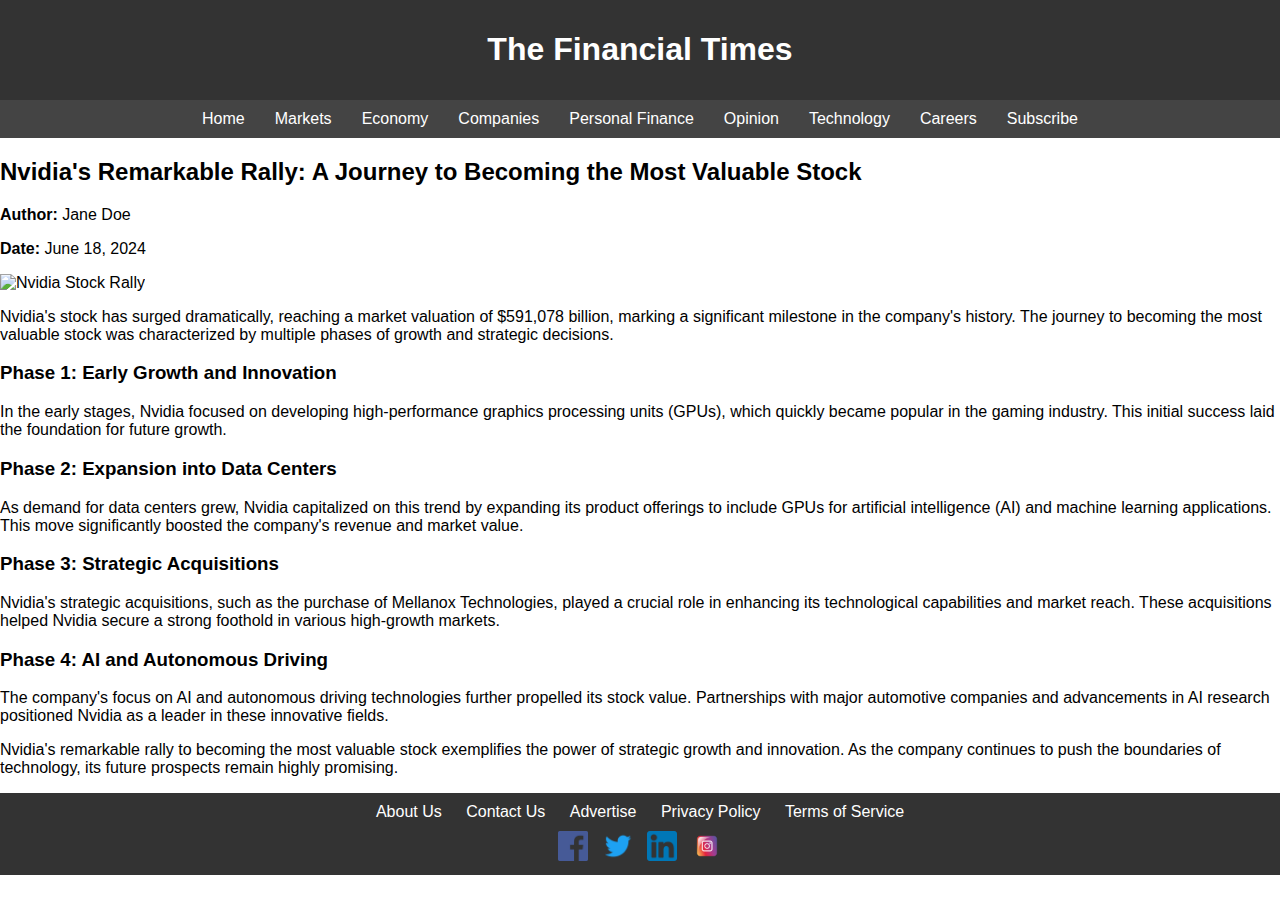
==== blog.html @ 5c5d2dcd "Create blog.html" ====
<!DOCTYPE html>
<html lang="en">
<head>
    <meta charset="UTF-8">
    <meta name="viewport" content="width=device-width, initial-scale=1.0">
    <title>Blog - The Financial Times</title>
    <link rel="stylesheet" href="styles.css">
</head>
<body>
    <header>
        <h1>The Financial Times</h1>
    </header>
    <nav>
        <a href="index.html">Home</a>
        <a href="#">Markets</a>
        <a href="#">Economy</a>
        <a href="#">Companies</a>
        <a href="#">Personal Finance</a>
        <a href="#">Opinion</a>
        <a href="#">Technology</a>
        <a href="#">Careers</a>
        <a href="#">Subscribe</a>
    </nav>
    <div class="blog-post">
        <h2>Nvidia's Remarkable Rally: A Journey to Becoming the Most Valuable Stock</h2>
        <p><strong>Author:</strong> Jane Doe</p>
        <p><strong>Date:</strong> June 18, 2024</p>
        <img src="nvidia-stock.jpg" alt="Nvidia Stock Rally" style="width:100%;height:auto;">
        <p>Nvidia's stock has surged dramatically, reaching a market valuation of $591,078 billion, marking a significant milestone in the company's history. The journey to becoming the most valuable stock was characterized by multiple phases of growth and strategic decisions.</p>
        <h3>Phase 1: Early Growth and Innovation</h3>
        <p>In the early stages, Nvidia focused on developing high-performance graphics processing units (GPUs), which quickly became popular in the gaming industry. This initial success laid the foundation for future growth.</p>
        <h3>Phase 2: Expansion into Data Centers</h3>
        <p>As demand for data centers grew, Nvidia capitalized on this trend by expanding its product offerings to include GPUs for artificial intelligence (AI) and machine learning applications. This move significantly boosted the company's revenue and market value.</p>
        <h3>Phase 3: Strategic Acquisitions</h3>
        <p>Nvidia's strategic acquisitions, such as the purchase of Mellanox Technologies, played a crucial role in enhancing its technological capabilities and market reach. These acquisitions helped Nvidia secure a strong foothold in various high-growth markets.</p>
        <h3>Phase 4: AI and Autonomous Driving</h3>
        <p>The company's focus on AI and autonomous driving technologies further propelled its stock value. Partnerships with major automotive companies and advancements in AI research positioned Nvidia as a leader in these innovative fields.</p>
        <p>Nvidia's remarkable rally to becoming the most valuable stock exemplifies the power of strategic growth and innovation. As the company continues to push the boundaries of technology, its future prospects remain highly promising.</p>
    </div>
    <footer>
        <div class="footer-links">
            <a href="#">About Us</a>
            <a href="#">Contact Us</a>
            <a href="#">Advertise</a>
            <a href="#">Privacy Policy</a>
            <a href="#">Terms of Service</a>
        </div>
        <div class="social-media-icons">
            <img src="facebook-icon.png" alt="Facebook">
            <img src="twitter-icon.png" alt="Twitter">
            <img src="linkedin-icon.png" alt="LinkedIn">
            <img src="instagram-icon.png" alt="Instagram">
        </div>
    </footer>
    <script src="scripts.js"></script>
</body>
</html>
---- styles.css ----
body {
    font-family: Arial, sans-serif;
    margin: 0;
    padding: 0;
}
header {
    background-color: #333;
    color: white;
    padding: 10px 0;
    text-align: center;
}
nav {
    display: flex;
    justify-content: center;
    background-color: #444;
    padding: 10px;
}
nav a {
    color: white;
    padding: 0 15px;
    text-decoration: none;
}
nav a:hover {
    text-decoration: underline;
}
.main-banner {
    background-color: #f4f4f4;
    padding: 20px;
    text-align: center;
}
.main-content {
    display: flex;
    flex-wrap: wrap;
    padding: 20px;
}
.main-content > div {
    flex: 1;
    padding: 10px;
    min-width: 300px;
}
.sidebar {
    flex: 0 0 300px;
    background-color: #f9f9f9;
    padding: 20px;
    border-left: 1px solid #ddd;
}
footer {
    background-color: #333;
    color: white;
    text-align: center;
    padding: 10px 0;
}
.footer-links a {
    color: white;
    padding: 0 10px;
    text-decoration: none;
}
.footer-links a:hover {
    text-decoration: underline;
}
.social-media-icons {
    margin-top: 10px;
}
.social-media-icons img {
    width: 30px;
    margin: 0 5px;
}
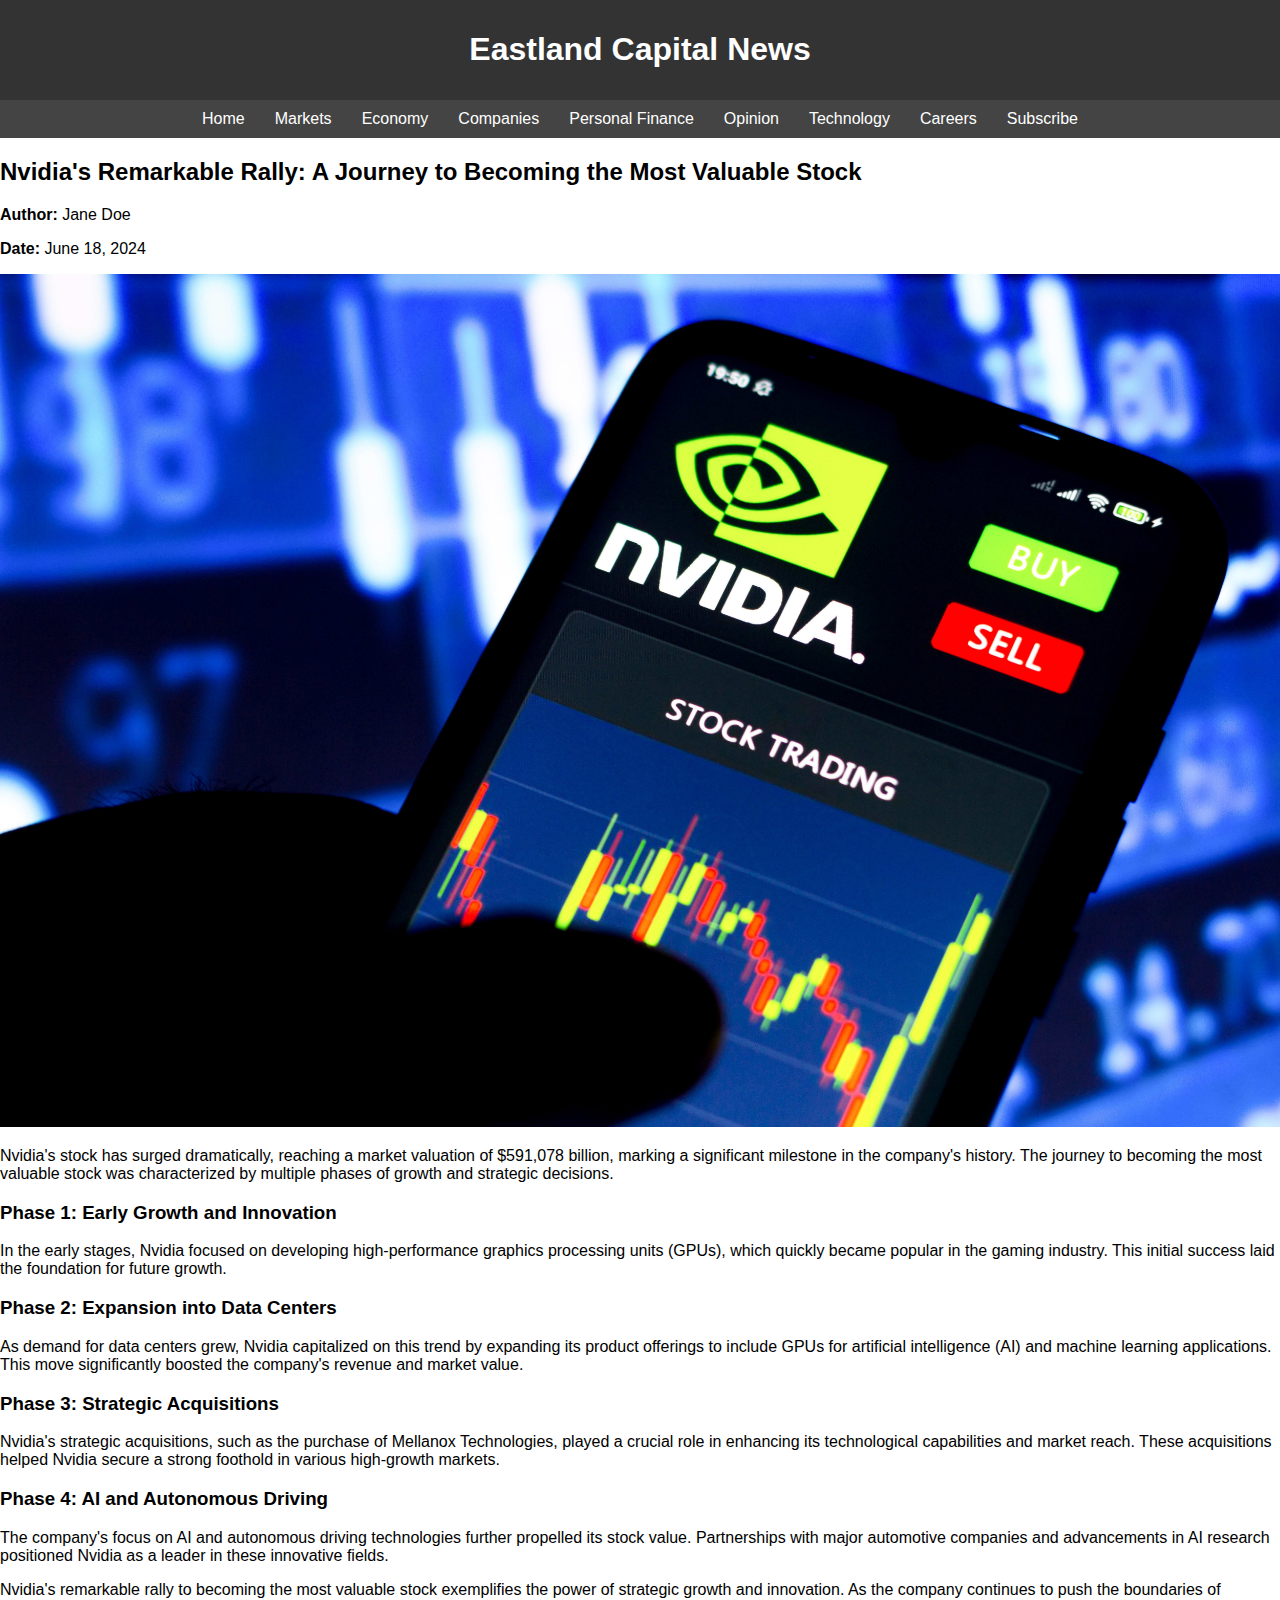
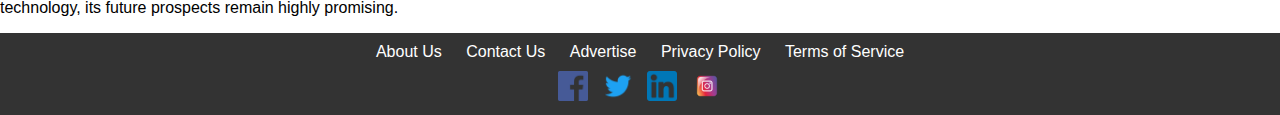
==== commit cfc190f9: "Update blog.html" ====
--- a/blog.html
+++ b/blog.html
@@ -3,12 +3,12 @@
 <head>
     <meta charset="UTF-8">
     <meta name="viewport" content="width=device-width, initial-scale=1.0">
-    <title>Blog - The Financial Times</title>
+    <title>Eastland Capital News</title>
     <link rel="stylesheet" href="styles.css">
 </head>
 <body>
     <header>
-        <h1>The Financial Times</h1>
+        <h1>Eastland Capital News</h1>
     </header>
     <nav>
         <a href="index.html">Home</a>
